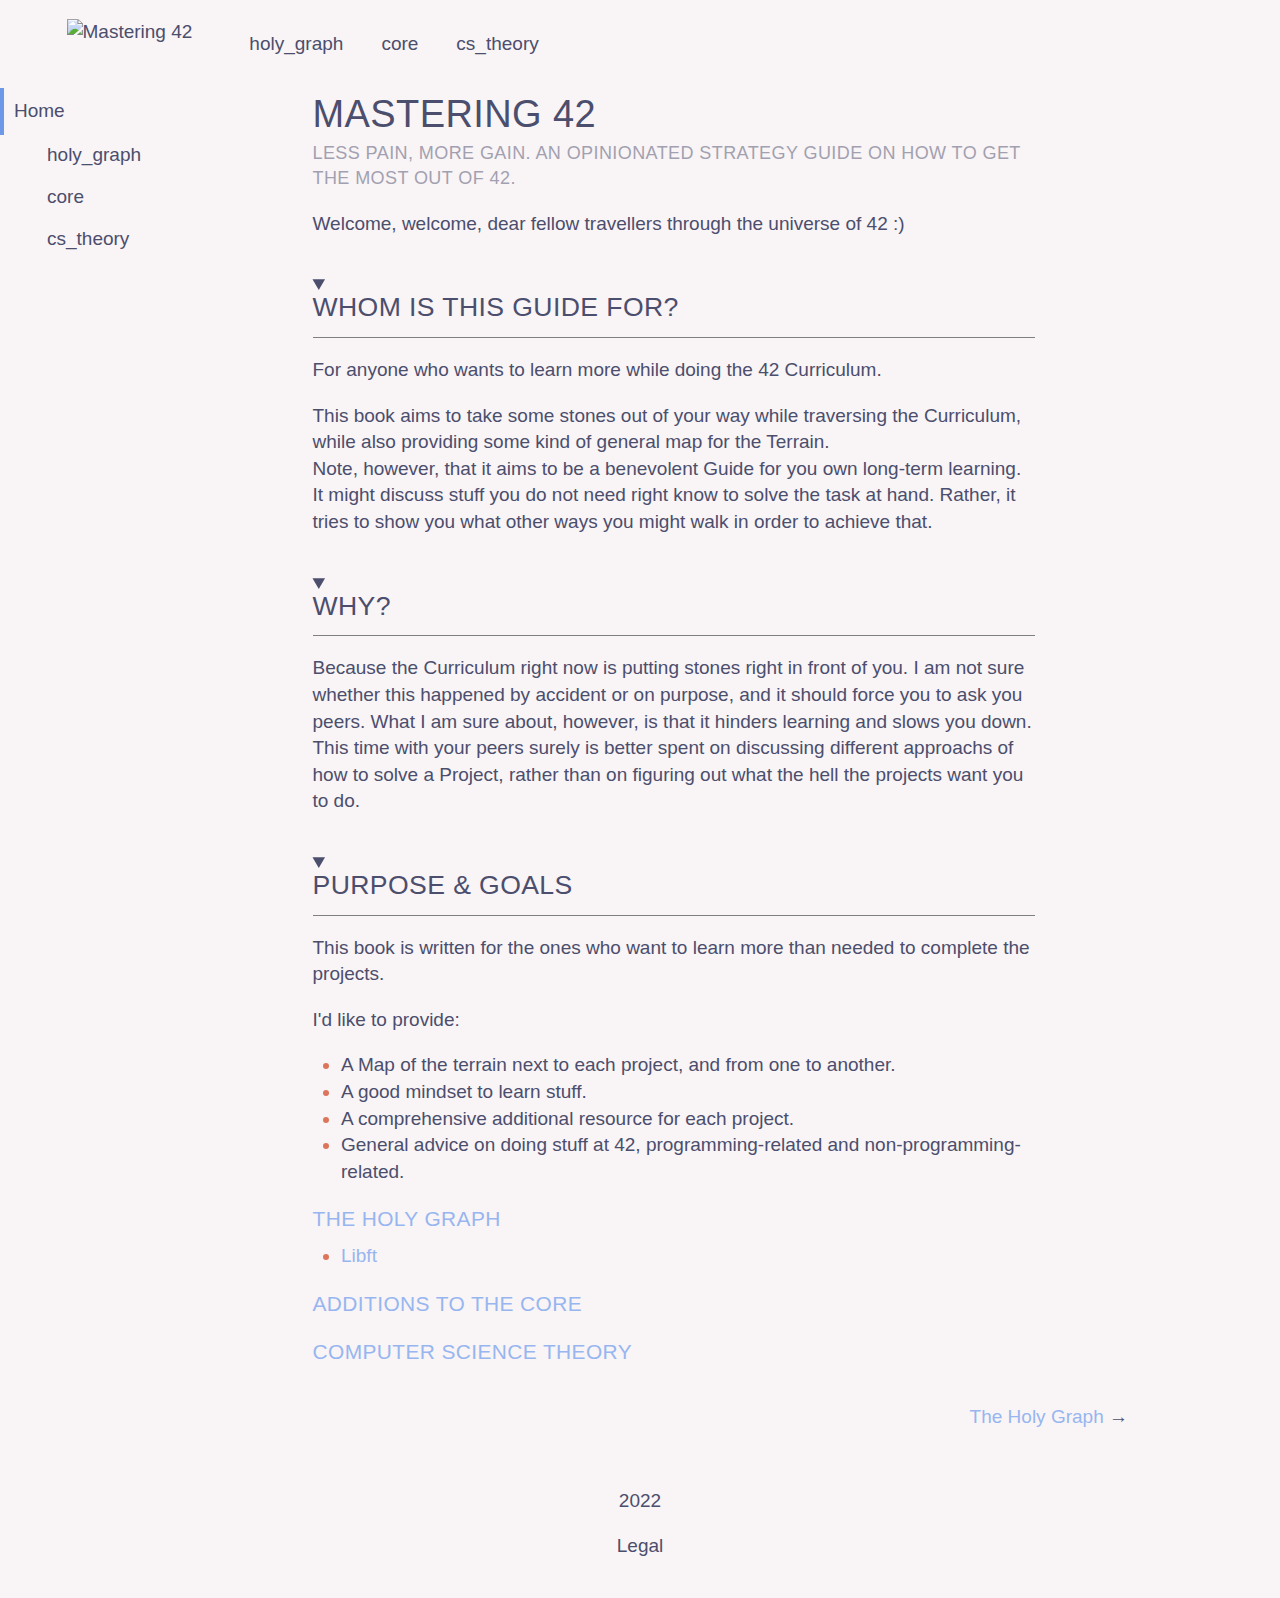
==== index.html @ f2103c36 "Add content" ====
<!DOCTYPE html>
<html lang="de-DE">
    <head>
        <meta charset="UTF-8">
        <meta http-equiv="X-UA-Compatible" content="IE=edge">
        <meta name="viewport" content="width=device-width, initial-scale=1.0">
        <meta property="og:title" value="Mastering 42">
        <meta property="og:image" value="src/Images/42_logo.png">
        <title>Mastering 42</title> <!-- or index.html -->
                <link rel="stylesheet" href="fonts.css">
                <link rel="stylesheet" href="style.css">
        <link rel="stylesheet" href="pygments.css">
    </head>
    <body>
        <header>
            <nav>
                <a class="nav-logo" href="index.html">
                                        <!--<h3>Mastering</h3> -->
                    <img src="src/Images/42_logo_big.jpg" alt="Mastering 42">
                </a>
                <input type="checkbox" name="hamburger-button" id="nav-toggle">
                <div class="nav-list">
                    <a href="holy_graph/index.html" class="nav-item">holy_graph</a><a href="core/index.html" class="nav-item">core</a><a href="cs_theory/index.html" class="nav-item">cs_theory</a>
                </div>
                <label for="nav-toggle"></label>
            </nav>
        </header>
        <main>
            <div class="sidenav">
           <div class="nav-node active"><a href="#">Home</a><div class="nav-node"><a href="holy_graph/index.html">holy_graph</a></div><div class="nav-node"><a href="core/index.html">core</a></div><div class="nav-node"><a href="cs_theory/index.html">cs_theory</a></div></div>
            </div>
            <div class="content">

                <root><div class="title"><h1>Mastering 42</h1><h4 class="subhead">less pain, more gain. 
An opinionated strategy guide on how to get the most out of 42.</h4></div><p>Welcome, welcome, dear fellow travellers through the universe of 42 :)</p><details open=""><summary><div class="heading"><h2>Whom is this guide for?</h2></div></summary><p>For anyone who wants to learn more while doing the 42 Curriculum.</p><p>This book aims to take some stones out of your way while traversing the Curriculum, while also providing some kind of general map for the Terrain.<br/>Note, however, that it aims to be a benevolent Guide for you own long-term learning. It might discuss stuff you do not need right know to solve the task at hand. Rather, it tries to show you what other ways you might walk in order to achieve that.</p></details><details open=""><summary><div class="heading"><h2>Why?</h2></div></summary><p>Because the Curriculum right now is putting stones right in front of you. I am not sure whether this happened by accident or on purpose, and it should force you to ask you peers. What I am sure about, however, is that it hinders learning and slows you down. This time with your peers surely is better spent on discussing different approachs of how to solve a Project, rather than on figuring out what the hell the projects want you to do.</p></details><details open=""><summary><div class="heading"><h2>Purpose &amp; Goals</h2></div></summary><p>This book is written for the ones who want to learn more than needed to complete the projects.</p><p>I'd like to provide:</p><ul><li>A Map of the terrain next to each project, and from one to another.</li><li>A good mindset to learn stuff.</li><li>A comprehensive additional resource for each project.</li><li>General advice on doing stuff at 42, programming-related and non-programming-related.</li></ul></details><div class="heading"><h3><a href="holy_graph/index.html">The Holy Graph</a></h3></div><ul><li><a href="holy_graph/libft.html">Libft</a></li></ul><div class="heading"><h3><a href="core/index.html">Additions to the Core</a></h3></div><ul></ul><div class="heading"><h3><a href="cs_theory/index.html">Computer Science Theory</a></h3></div><ul></ul></root>
                <div class="adjacent-nav">

                    <div id="next"><a href=Mastering-42/holy_graph/index.html>The Holy Graph</a> →</div>
                </div>
            </div>
        </main>
    <footer>
        <p class="copyright">
            2022
        </p>
        <div class="links">
            <a href="legal.html">Legal</a>
            <!-- <a href="impressum.html">Impressum</a> -->
        </div>
    </footer>
    <script src="get-path.js"></script>
</body>
</html>
---- style.css ----
/* Table of contents
    1. General stylings and basic tags
    2. Main navigation bar
    3. Side navigation bar
    4. Meta information
    5. Main and content styles
    6. Email Form
    7. Sidepanel
    8. Adjacent navigation bar
    9. Footer */

/* 1. General stylings and basic tags */

:root {
    font-family: "Fira Sans", 'Segoe UI', Tahoma, Geneva, Verdana, sans-serif;
    font-size: 19px;
    line-height: 1.4;
    color: var(--font-clr);
    hyphens: auto;

/*    --clr-link: #7fced1;
    --clr-link-hover: #00babc;
    --bg-clr-active: #f8cef5;
    --bg-clr-hover: #f1abdb;

    --font-clr: #4B4E6D;
    --bg-clr: white;
	   --clr-link: #7fced1;
    --clr-link-hover: #00babc;
    --bg-clr-active: #f8cef5;
    --bg-clr-hover: #f1abdb;

    --font-clr: #4B4E6D;
    --bg-clr: white;*/   
	
	--clr-link: #97b6f0;
    --clr-link-hover: #6E98E8;
    --bg-clr-active: #f8cef5;
    --bg-clr-hover: #f1abdb;

    --font-clr: #4B4E6D;
	--bg-clr: #F9F4F5;

    --hover-transition: all ease-in-out 75ms;

    --shadow-normal: rgba(0, 0, 0, 0.2) 2px 5px 10px -4px;
    --border-top-normal: 1px solid rgba(255, 255, 255, 0.1);
    --border-bottom-normal: 1px solid rgba(0, 0, 0, 0.1);
}

* {
    padding: 0;
    margin: 0;
    box-sizing: border-box;
	background-color: var(--bg-clr);
}

body {
    width: 100%;
}

a {
    color: var(--clr-link);
    text-decoration: none;
}
a:hover {
    color: var(--clr-link-hover);
    text-decoration: underline;
}

.heading {
    margin-bottom: 0.5rem;
}

.title {
	margin-bottom: 1rem;
}

h1, h2, h3, h4 {
	text-transform: uppercase;
    font-weight: 400;
    letter-spacing: 0.4px;
}

h1 {
    font-size: 2rem;
	font-weight: 300;
}
h2 {
    font-size: 1.4rem;
}
h3 {
    font-size: 1.1rem;
}
h4 {
    font-size: 0.95rem;
}

.subhead{
    opacity: 0.5;
}

p {
    margin-bottom: 1em;
    line-height: 1.4;
}

summary {
    border-bottom: 1px solid gray;
    line-height: 1;
    margin-top: 2rem;
    margin-bottom: 1rem;
    cursor: pointer;
}

summary h2, summary h3, summary h4 {
    display: inline-block;
    margin-bottom: 0.25em;
}

summary .subhead {
    text-indent: 1.12rem;
}

ol, ul {
    padding-left: 1.5em;
    margin-bottom: 1em;
}

li, label {
    line-height: 1.4;
}

li::marker{
	color: #DC755C;
}

figure {
    margin: 1.5rem 3rem;
}

blockquote {
	font-family: 'Fira Code', monospace;
	color: var(--clr-link-hover);
	font-size: 0.9rem;
}

figcaption {
	font-style: italic;
	font-size: 0.9rem;
	text-align: right;
}

figcaption p:before {
	content: '—';
	left: 2em;
}

.hint {
    padding: 12px 0px;
}

.info {
    background-color: #f5f7f9;
    border-color: #8cb3ff;
    border-width: 0;
    padding: 14px 10px 1px 10px;
    border-top-left-radius: 4px;
    border-left-width: 4px;
    border-bottom-left-radius: 4px;
    box-sizing: border-box;
    width: 100%;
    border-style: solid;
}

.info summary {
    border-bottom: none;
    list-style: none;
    line-height: 1.4;
    margin-top: 0em;
    margin-bottom: 0rem;
    padding-bottom: 0.5rem;
    cursor: pointer;
}

code {
    background: #f9f9f9;
    padding: 0 0.1rem 0 0.1rem;
}

pre > code {
    background: none;
}

@media screen and (min-width: 725px) {
    :root {
        hyphens: none;
    }
}

footer {
    background-color: var(--bg-clr);
}

/* 2. Main navigation bar */

nav {
    height: 50px;
    width: 100%;
    position: relative;
    display: flex;
    justify-content: stretch;
    align-items: center;
    padding: 0.5rem;
    z-index: 10;
}
nav > * + * {
    margin-left: 2em;
}

nav #nav-toggle {
    position: absolute;
    width: 0;
    height: 0;
    visibility: hidden;
}
nav label[for=nav-toggle] {
    margin-left: auto;
    display: block;
    width: 40px;
    height: 24px;
    background-image: linear-gradient(
        var(--font-clr) 0% 20%,
        var(--bg-clr) 20% 40%,
        var(--font-clr) 40% 60%,
        var(--bg-clr) 60% 80%,
        var(--font-clr) 80% 100%
    );
    cursor: pointer;
}

nav a {
    display: block;
    color: inherit;
    height: 100%;
    display: flex;
    align-items: center;
    justify-content: center;
}
nav a:hover {
    text-decoration: none;
    color: inherit;
}

.nav-list {
    display: none;
    flex-direction: column;
    position: absolute;
    top: 100%;
    left: 0;
    right: 0;
    margin-left: 0;
    background-color: var(--bg-clr);
}
.nav-item {
    height: 100%;
    margin: 1rem;

}
.nav-item.active {
	margin-bottom: -2px;
	border-bottom: 3px solid var(--clr-link);
}
.nav-item:hover {
    color: inherit;
	margin-bottom: -2px;
	border-bottom: 3px solid var(--clr-link-hover);
}

.nav-logo {
    display: flex;
    align-items: center;
    justify-content: center;
	margin-top: 1rem;
}

.nav-logo img{
	padding-left: 3rem;
	height: 100%;
}

#nav-toggle:checked ~ .nav-list {
    display: flex;
}

@media screen and (min-width: 725px) {
    nav label[for=nav-toggle] {
        display: none;
    }

    .nav-list {
        display: flex;
        flex-direction: row;
        position: initial;
        margin-left: 2em;
        height: 100%;
    }

    .nav-item {
        padding-top: 0;
        padding-bottom: 0;
    }
}

/* 3. Side navigation bar */

.sidenav {
    position: relative;
    width: 100%;
    box-shadow: none;
    flex-shrink: 0;
}

.nav-node {
    width: 100%;
    position: relative;
}
.nav-node a {
    display: block;
    color: inherit;
    width: 100%;
    border-left: 0.5em solid transparent;
    padding: 0.4rem 1rem;
    transition: var(--hover-transition);
}
.nav-node.active > a {
    border-color: var(--clr-link-hover);
    border-width: 0;
    padding: 10px 10px 10px;
    border-left-width: 4px;
    box-sizing: border-box;
    width: 100%;
    border-style: solid;
}
.nav-node > a:hover {
    color: inherit;
	text-decoration: underline;
	text-decoration-thickness: 3px;
	text-decoration-color: var(--clr-link-hover);
}
.nav-node > .nav-node > a {
    padding-left: 2em;
}

@media screen and (min-width: 725px) {
    .sidenav {
        width: 200px;
    }
}

/* 4. Meta information */

.meta {
    display: inline-block;
    text-align: left;
    margin: 1em;
}
.pdf {
    --bg-clr-icon: #ffddd9;
    --bg-clr-icon-active: #ffd0cb;
    color: inherit;
    display: inline-block;
    min-width: 15em;
    max-width: max-content;
    align-items: center;
    background-color: var(--bg-clr-icon);
    border-radius: 1000em;
    margin-left: auto;
    padding: 0.5em 1em;
    padding-top: 0.2em;
    transition: var(--hover-transition);
}
.pdf::before {
    content: '';
    /*background-image: url("data:image/svg+xml;utf8,<svg version=\"1.1\" id=\"Layer_1\" xmlns=\"http://www.w3.org/2000/svg\" xmlns:xlink=\"http://www.w3.org/1999/xlink\" x=\"0px\" y=\"0px\" viewBox=\"0 0 512 512\" style=\"enable-background:new 0 0 512 512;\" xml:space=\"preserve\"><path style=\"fill:#E2E5E7;\" d=\"M128,0c-17.6,0-32,14.4-32,32v448c0,17.6,14.4,32,32,32h320c17.6,0,32-14.4,32-32V128L352,0H128z\"/><path style=\"fill:#B0B7BD;\" d=\"M384,128h96L352,0v96C352,113.6,366.4,128,384,128z\"/><polygon style=\"fill:#CAD1D8;\" points=\"480,224 384,128 480,128 \"/><path style=\"fill:#F15642;\" d=\"M416,416c0,8.8-7.2,16-16,16H48c-8.8,0-16-7.2-16-16V256c0-8.8,7.2-16,16-16h352c8.8,0,16,7.2,16,16 V416z\"/><g><path style=\"fill:#FFFFFF;\" d=\"M101.744,303.152c0-4.224,3.328-8.832,8.688-8.832h29.552c16.64,0,31.616,11.136,31.616,32.48 c0,20.224-14.976,31.488-31.616,31.488h-21.36v16.896c0,5.632-3.584,8.816-8.192,8.816c-4.224,0-8.688-3.184-8.688-8.816V303.152z M118.624,310.432v31.872h21.36c8.576,0,15.36-7.568,15.36-15.504c0-8.944-6.784-16.368-15.36-16.368H118.624z\"/> <path style=\"fill:#FFFFFF;\" d=\"M196.656,384c-4.224,0-8.832-2.304-8.832-7.92v-72.672c0-4.592,4.608-7.936,8.832-7.936h29.296 c58.464,0,57.184,88.528,1.152,88.528H196.656z M204.72,311.088V368.4h21.232c34.544,0,36.08-57.312,0-57.312H204.72z\"/><path style=\"fill:#FFFFFF;\" d=\"M303.872,312.112v20.336h32.624c4.608,0,9.216,4.608,9.216,9.072c0,4.224-4.608,7.68-9.216,7.68 h-32.624v26.864c0,4.48-3.184,7.92-7.664,7.92c-5.632,0-9.072-3.44-9.072-7.92v-72.672c0-4.592,3.456-7.936,9.072-7.936h44.912 c5.632,0,8.96,3.344,8.96,7.936c0,4.096-3.328,8.704-8.96,8.704h-37.248V312.112z\"/></g><path style=\"fill:#CAD1D8;\" d=\"M400,432H96v16h304c8.8,0,16-7.2,16-16v-16C416,424.8,408.8,432,400,432z\"/></svg>");*/
    background-image: url("src/Images/pdf.svg");
    background-size: contain;
    background-position: center;
    background-repeat: no-repeat;
    display: inline-block;
    width: 1.5em;
    height: 1.5em;
    margin-right: 0.5em;
    transform: translateY(0.3em)
}
.pdf:hover {
    text-decoration: none;
    background-color: var(--bg-clr-icon-active);
    color: inherit;
}
label[for="side-toggle"] {
    cursor: pointer;
}
#side-toggle:checked ~ root .sidepanel > .sidepanel-content {
    display: block;
}
#side-toggle:checked ~ root .sidepanel > input[type="checkbox"]:checked ~ .sidepanel-content {
    display: none;
}

/* 5. Main and content styles */

main {
    display: flex;
    flex-direction: column;
    padding-top: 2rem;
}

.content {
    position: relative;
    margin-left: 1rem;
    margin-top: 2rem;
    text-align: right;
    width: calc(100% - 2rem);
}

root {
    display: block;
    max-width: 38rem;
    width: 80%;
    position: relative;
    margin-left: auto;
    margin-right: auto;
    text-align: left;
}

code pre, .code pre, .linenos pre, .highlight > pre {
    font-family: "Fira Code", monospace;
}

pre p {
    margin-bottom: 1.2em;
}

.highlight {
    padding: 1em 0;
    margin-bottom: 1em;
    max-width: 100%;
    overflow: auto;
    font-size: 0.9rem;
}
.highlight > pre {
    padding: 0 1em;
}
.linenos {
    padding: 0 1em;
    vertical-align: top;
}

@media screen and (min-width: 725px) {
    main {
        flex-direction: row;
        align-items: flex-start;
    }

    .content {
        margin-top: 0;
        margin-left: 1em; /* info: for comments */
        margin-right: 8em; /* info: for overlay panels */
    }
}

/* 6. Email Form */

.form-container {
    position: relative;
}

.form-container > input[type="checkbox"] {
    position: absolute;
    width: 0;
    height: 0;
    visibility: hidden;
}
.form-container > label {
    background-image: url("data:image/svg+xml;utf8,<svg xmlns=\"http://www.w3.org/2000/svg\" xmlns:xlink=\"http://www.w3.org/1999/xlink\" version=\"1.1\" width=\"50\" height=\"50\" viewBox=\"0 0 50 50\" xml:space=\"preserve\"><defs></defs><g transform=\"matrix(0.44 0 0 0.44 24.24 24.51)\" id=\"ee10545e-2965-43fa-899d-7dcdbb9b9324\"  ><path style=\"stroke: rgb(79,79,79); stroke-width: 2; stroke-dasharray: none; stroke-linecap: butt; stroke-dashoffset: 0; stroke-linejoin: miter; stroke-miterlimit: 4; fill: rgb(255,255,255); fill-rule: nonzero; opacity: 1;\" vector-effect=\"non-scaling-stroke\"  transform=\" translate(-49.82, -49.94)\" d=\"M 49.844 20.512 C 70.524 20.512 87.273 31.782 87.273 45.668 C 87.273 59.555 70.524 70.129 49.844 70.771 C 45.378 74.564 45.964 77.5 31.982 79.37 C 35.224 76.914 39.371 74.885 38.679 69.916 C 23.421 66.926 12.364 57.046 12.364 45.669 C 12.363 31.622 29.161 20.512 49.844 20.512 z\" stroke-linecap=\"round\" /></g></svg>");
    background-position: top;
    background-size: 75%;
    background-repeat: no-repeat;
    display: block;
    width: 2em;
    height: 100%;
    min-height: 2em;
    cursor: pointer;
    position: absolute;
    right: 100%;
    top: 0;
}

form {
    display: none;
    flex-direction: row;
    flex-wrap: wrap;
}

.comment, .email, .send {
    font-size: inherit;
    font-family: inherit;
}
.comment {
    width: 100%;
    resize: none;
    margin-bottom: 1em;
    padding: 0.5em 1em;
}
.email {
    padding: 0.5em 1em;
    margin-bottom: 1em;
}
.send {
    border: none;
    background-color: var(--bg-clr-active);
    border-radius: 1000em;
    cursor: pointer;
    padding: 0.75em 1.25em;
    margin-bottom: 1em;
    transition: var(--hover-transition);
    box-shadow: var(--shadow-normal);
    border-top: var(--border-top-normal);
    border-bottom: var(--border-bottom-normal);
}
.send:hover, .send:focus {
    background-color: var(--bg-clr-hover);
}

.form-container > input[type="checkbox"]:checked ~ form {
    display: flex;
}

@media screen and (min-width: 725px) {
    .form-container > label {
        width: 2.6em;
        background-size: 95%;
        margin-right: 0.4rem;
    }

    .send {
        margin-left: 2em;
    }
}

@media (hover: hover) {
    .form-container > label {
        opacity: 0;
        transition: var(--hover-transition);
    }
    .form-container > label:hover {
        opacity: 1;
    }
}

/* 7. Sidepanel */

.sidepanel {
    position: relative;
}

.sidepanel {
    width: max-content;
    inline-size: fit-content;
    padding: 0.1rem 0.2rem 0rem;
    background: var(--bg-clr-active);
    border-radius: 5px;
}

.sidepanel:hover {
    background: var(--bg-clr-hover);
    transition-property: background;
    transition-duration: 0.2s;
    border-radius: 4px;
}

.sidepanel > input[type="checkbox"] {
    position: absolute;
    width: 0;
    height: 0;
    visibility: hidden;
}

.sidepanel > label {
    cursor: pointer;
}

.sidepanel > input[type="checkbox"]:checked ~ .sidepanel-content {
    display: block;
}

.sidepanel-content {
    display: none;
    position: absolute;
    top: calc(100% + 1em);
    left: 0;
    right: 0;
    max-width: 30em;
    padding: 1em;
    background-color: var(--bg-clr);
    z-index: 2;
    box-shadow: 0px 0px 10px rgba(0, 0, 0, 0.2);
}
.sidepanel-content::before {
    content: "";
    position: absolute;
    bottom: 100%;
    height: 1em;
    width: 1em;
    background-color: var(--bg-clr);
    clip-path: polygon(50% 0%, 0% 100%, 100% 100%);
    box-shadow: 0px 0px 10px rgba(0, 0, 0, 0.2);
}

/* 8. Adjacent navigation bar */

.adjacent-nav {
    display: flex;
    padding: 1em 0;
    justify-content: space-between;
}
#next {
    margin-left: auto;
}

/* 9. Footer */

footer {
    text-align: center;
    background-color: var(--bg-clr);
    padding: 2em;
}
.links {
    display: flex;
    justify-content: center;
}
.links > * {
    display: flex;
    color: inherit;
}
.links > * + *::before {
    content: "|";
    display: block;
    margin-left: 0.5em;
    margin-right: 0.5em;
    color: var(--font-clr);
}
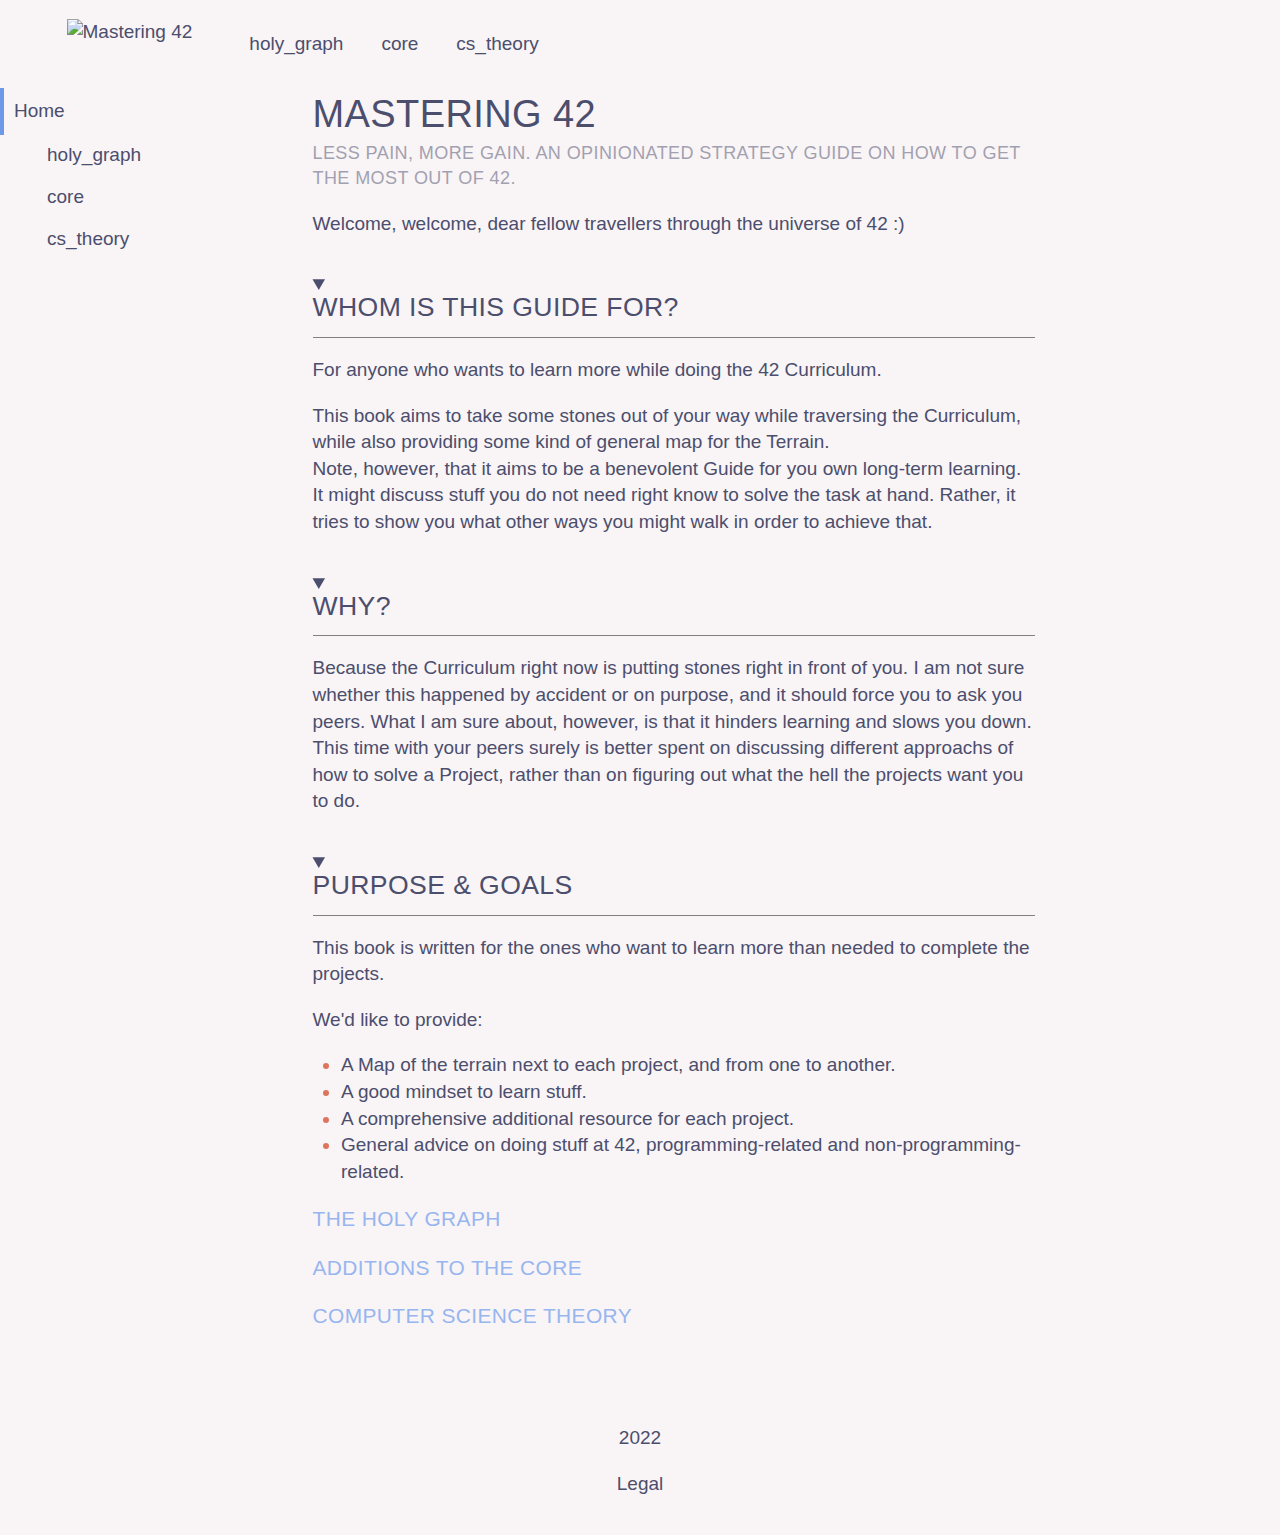
==== commit 0681e4ec: "Add short Intros for core & cs_theory" ====
--- a/index.html
+++ b/index.html
@@ -1,5 +1,5 @@
 <!DOCTYPE html>
-<html lang="de-DE">
+<html>
     <head>
         <meta charset="UTF-8">
         <meta http-equiv="X-UA-Compatible" content="IE=edge">
@@ -34,10 +34,10 @@
                 <root><div class="title"><h1>Mastering 42</h1><h4 class="subhead">less pain, more gain.  
 An opinionated strategy guide on how to get the most out of 42.-</h4></div><p>Welcome, welcome, dear fellow travellers through the universe of 42 :)</p><details open=""><summary><div class="heading"><h2>Whom is this guide for?</h2></div></summary><p>For anyone who wants to learn more while doing the 42 Curriculum.</p><p>This book aims to take some stones out of your way while traversing the Curriculum, while also providing some kind of general map for the Terrain.<br/>Note, however, that it aims to be a benevolent Guide for you own long-term learning. It might discuss stuff you do not need right know to solve the task at hand. Rather, it tries to show you what other ways you might walk in order to achieve that.</p></details><details open=""><summary><div class="heading"><h2>Why?</h2></div></summary><p>Because the Curriculum right now is putting stones right in front of you. I am not sure whether this happened by accident or on purpose, and it should force you to ask you peers. What I am sure about, however, is that it hinders learning and slows you down. This time with your peers surely is better spent on discussing different approachs of how to solve a Project, rather than on figuring out what the hell the projects want you to do.</p></details><details open=""><summary><div class="heading"><h2>Purpose &amp; Goals</h2></div></summary><p>This book is written for the ones who want to learn more than needed to complete the projects.</p><p>I'd like to provide:</p><ul><li>A Map of the terrain next to each project, and from one to another.</li><li>A good mindset to learn stuff.</li><li>A comprehensive additional resource for each project.</li><li>General advice on doing stuff at 42, programming-related and non-programming-related.</li></ul></details><div class="heading"><h3><a href="holy_graph/index.html">The Holy Graph</a></h3></div><ul><li><a href="holy_graph/libft.html">Libft</a></li></ul><div class="heading"><h3><a href="core/index.html">Additions to the Core</a></h3></div><ul></ul><div class="heading"><h3><a href="cs_theory/index.html">Computer Science Theory</a></h3></div><ul></ul></root>
+</h4></div><div class="narrator">Welcome, welcome, dear fellow travellers through the universe of 42 :)</div><details open=""><summary><div class="heading"><h2>Whom is this guide for?</h2></div></summary><p>For anyone who wants to learn more while doing the 42 Curriculum.</p><p>This book aims to take some stones out of your way while traversing the Curriculum, while also providing some kind of general map for the Terrain.<br/>Note, however, that it aims to be a benevolent Guide for you own long-term learning. It might discuss stuff you do not need right know to solve the task at hand. Rather, it tries to show you what other ways you might walk in order to achieve that.</p></details><details open=""><summary><div class="heading"><h2>Why?</h2></div></summary><p>Because the Curriculum right now is putting stones right in front of you. I am not sure whether this happened by accident or on purpose, and it should force you to ask you peers. What I am sure about, however, is that it hinders learning and slows you down. This time with your peers surely is better spent on discussing different approachs of how to solve a Project, rather than on figuring out what the hell the projects want you to do.</p></details><details open=""><summary><div class="heading"><h2>Purpose &amp; Goals</h2></div></summary><p>This book is written for the ones who want to learn more than needed to complete the projects.</p><p>We'd like to provide:</p><ul><li>A Map of the terrain next to each project, and from one to another.</li><li>A good mindset to learn stuff.</li><li>A comprehensive additional resource for each project.</li><li>General advice on doing stuff at 42, programming-related and non-programming-related.</li></ul></details><div class="heading"><h3><a href="holy_graph/index.html">The Holy Graph</a></h3></div><ul></ul><div class="heading"><h3><a href="core/index.html">Additions to the Core</a></h3></div><ul></ul><div class="heading"><h3><a href="cs_theory/index.html">Computer Science Theory</a></h3></div><ul></ul></root>
                 <div class="adjacent-nav">
 
-                    <div id="next"><a href=Mastering-42/holy_graph/index.html>The Holy Graph</a> →</div>
+
                 </div>
             </div>
         </main>
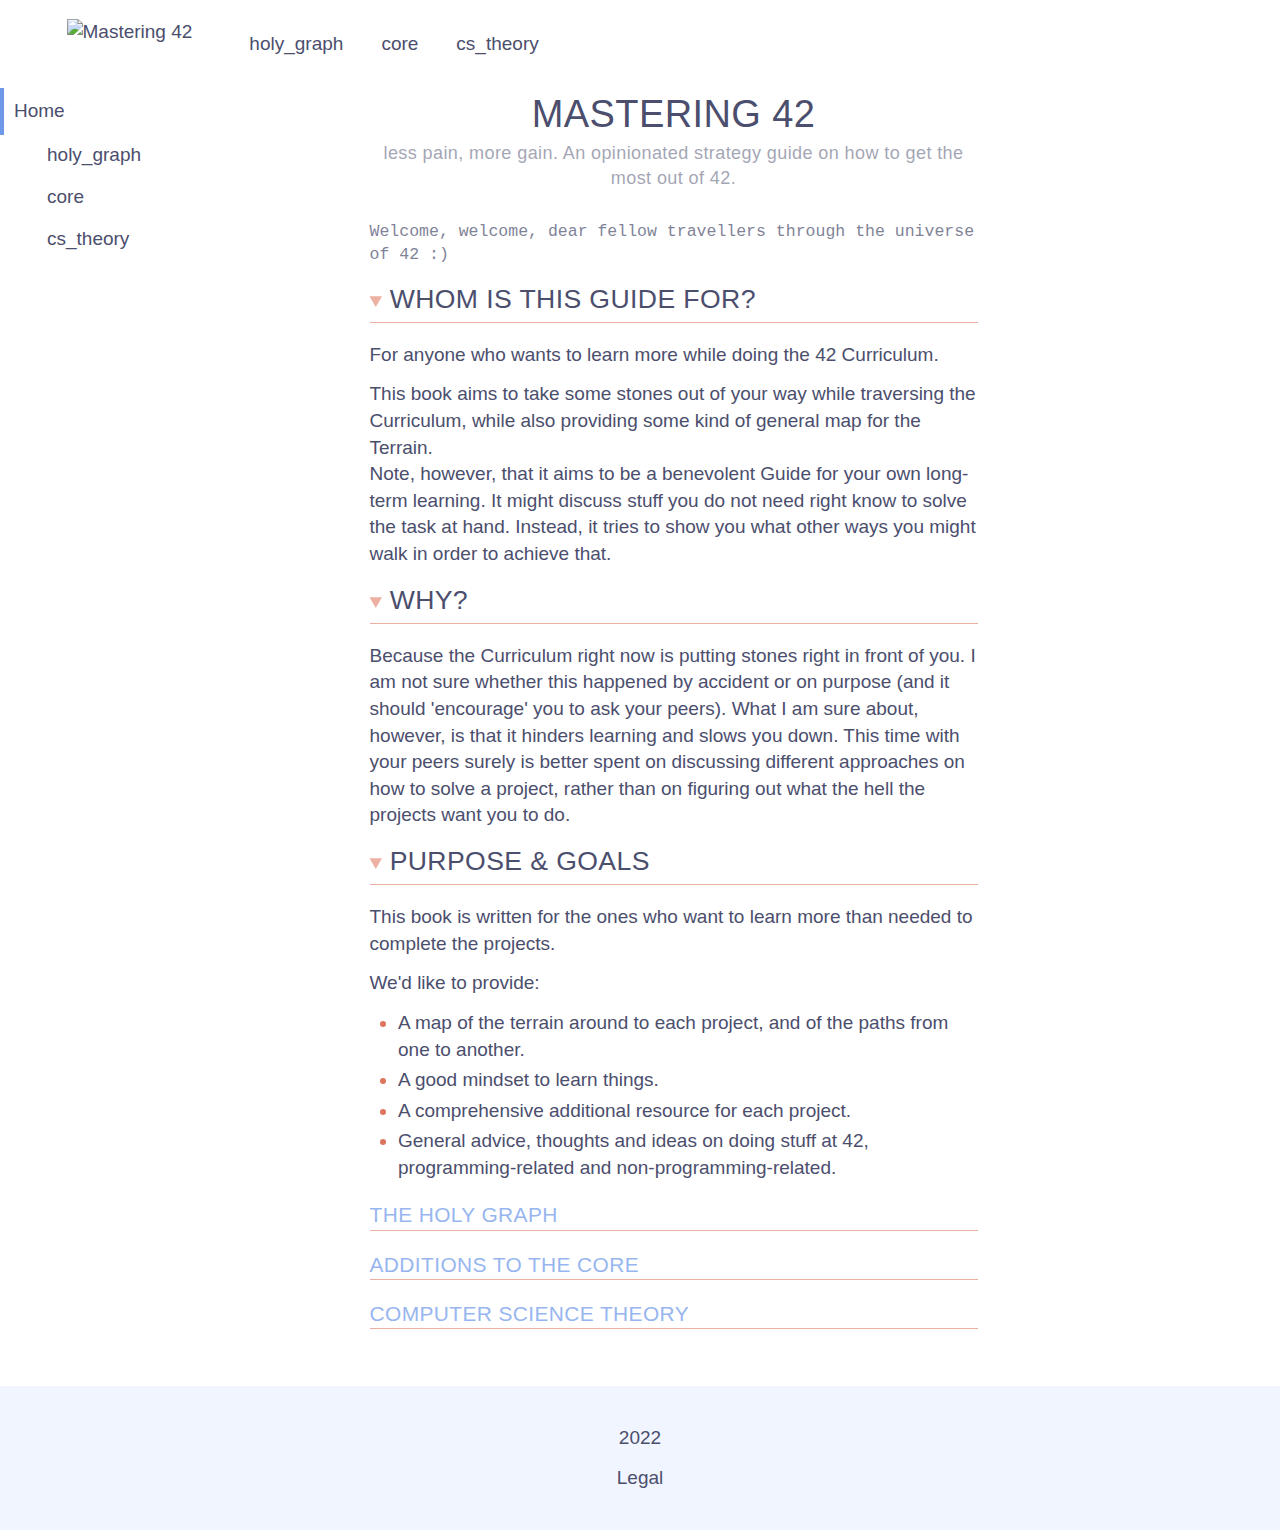
==== commit da80dd79: "fixing others mistakes" ====
--- a/index.html
+++ b/index.html
@@ -34,7 +34,7 @@
                 <root><div class="title"><h1>Mastering 42</h1><h4 class="subhead">less pain, more gain.  
 An opinionated strategy guide on how to get the most out of 42.-</h4></div><div class="narrator">Welcome, welcome, dear fellow travellers through the universe of 42 :)</div><details open=""><summary><div class="heading"><h2>Whom is this guide for?</h2></div></summary><p>For anyone who wants to learn more while doing the 42 Curriculum.</p><p>This book aims to take some stones out of your way while traversing the Curriculum, while also providing some kind of general map for the Terrain.<br/>Note, however, that it aims to be a benevolent Guide for you own long-term learning. It might discuss stuff you do not need right know to solve the task at hand. Rather, it tries to show you what other ways you might walk in order to achieve that.</p></details><details open=""><summary><div class="heading"><h2>Why?</h2></div></summary><p>Because the Curriculum right now is putting stones right in front of you. I am not sure whether this happened by accident or on purpose, and it should force you to ask you peers. What I am sure about, however, is that it hinders learning and slows you down. This time with your peers surely is better spent on discussing different approachs of how to solve a Project, rather than on figuring out what the hell the projects want you to do.</p></details><details open=""><summary><div class="heading"><h2>Purpose &amp; Goals</h2></div></summary><p>This book is written for the ones who want to learn more than needed to complete the projects.</p><p>We'd like to provide:</p><ul><li>A Map of the terrain next to each project, and from one to another.</li><li>A good mindset to learn stuff.</li><li>A comprehensive additional resource for each project.</li><li>General advice on doing stuff at 42, programming-related and non-programming-related.</li></ul></details><div class="heading"><h3><a href="holy_graph/index.html">The Holy Graph</a></h3></div><ul></ul><div class="heading"><h3><a href="core/index.html">Additions to the Core</a></h3></div><ul></ul><div class="heading"><h3><a href="cs_theory/index.html">Computer Science Theory</a></h3></div><ul></ul></root>
+</h4></div><div class="narrator">Welcome, welcome, dear fellow travellers through the universe of 42 :)</div><details open=""><summary><div class="heading"><h2>Whom is this guide for?</h2></div></summary><p>For anyone who wants to learn more while doing the 42 Curriculum.</p><p>This book aims to take some stones out of your way while traversing the Curriculum, while also providing some kind of general map for the Terrain.<br/>Note, however, that it aims to be a benevolent Guide for your own long-term learning. It might discuss stuff you do not need right know to solve the task at hand. Instead, it tries to show you what other ways you might walk in order to achieve that.</p></details><details open=""><summary><div class="heading"><h2>Why?</h2></div></summary><p>Because the Curriculum right now is putting stones right in front of you. I am not sure whether this happened by accident or on purpose (and it should 'encourage' you to ask your peers). What I am sure about, however, is that it hinders learning and slows you down. This time with your peers surely is better spent on discussing different approaches on how to solve a project, rather than on figuring out what the hell the projects want you to do.</p></details><details open=""><summary><div class="heading"><h2>Purpose &amp; Goals</h2></div></summary><p>This book is written for the ones who want to learn more than needed to complete the projects.</p><p>We'd like to provide:</p><ul><li>A map of the terrain around to each project, and of the paths from one to another.</li><li>A good mindset to learn things.</li><li>A comprehensive additional resource for each project.</li><li>General advice, thoughts and ideas on doing stuff at 42, programming-related and non-programming-related.</li></ul></details><div class="heading"><h3><a href="holy_graph/index.html">The Holy Graph</a></h3></div><ul></ul><div class="heading"><h3><a href="core/index.html">Additions to the Core</a></h3></div><ul></ul><div class="heading"><h3><a href="cs_theory/index.html">Computer Science Theory</a></h3></div><ul></ul></root>
                 <div class="adjacent-nav">
 
 
--- a/style.css
+++ b/style.css
@@ -33,13 +33,14 @@
     --font-clr: #4B4E6D;
     --bg-clr: white;*/   
 	
-	--clr-link: #97b6f0;
-    --clr-link-hover: #6E98E8;
-    --bg-clr-active: #f8cef5;
-    --bg-clr-hover: #f1abdb;
+	--fst-clr-bg: #f1f5ff;
+	--fst-clr-weak: #97b6f0;
+    --fst-clr: #6E98E8;
+    --snd-clr-weak: #ecb1a2;
+    --snd-clr: #DC755C;
 
     --font-clr: #4B4E6D;
-	--bg-clr: #F9F4F5;
+	/*--bg-clr: #F9F4F5;*/ --bg-color: #F3F3F3;
 
     --hover-transition: all ease-in-out 75ms;
 
@@ -60,20 +61,26 @@
 }
 
 a {
-    color: var(--clr-link);
+    color: var(--fst-clr-weak);
     text-decoration: none;
 }
 a:hover {
-    color: var(--clr-link-hover);
+    color: var(--fst-clr);
     text-decoration: underline;
 }
 
 .heading {
-    margin-bottom: 0.5rem;
+    border-bottom: 1px solid var(--snd-clr-weak);
+    margin-bottom: 1rem;
 }
 
 .title {
-	margin-bottom: 1rem;
+	margin-bottom: 1.5rem;
+	text-align: center;
+}
+
+.title .subhead{
+	text-transform: none;
 }
 
 h1, h2, h3, h4 {
@@ -96,26 +103,92 @@
     font-size: 0.95rem;
 }
 
-.subhead{
+.subhead {
     opacity: 0.5;
 }
 
 p {
-    margin-bottom: 1em;
+	margin-bottom: 0.7rem;
     line-height: 1.4;
 }
 
+.narrator {
+	opacity: 0.7;
+	font-family: 'Fira Code', monospace;
+	font-size: 0.87rem;
+	margin-bottom: 0.7rem;
+}
+
+.irrelevant {
+	opacity: 0.3;
+}
+
+.divisor {
+	margin: 1rem 1rem 1rem 2rem;
+	width: 70%;
+	justify-content: center;
+	background-color: var(--snd-clr-weak);
+	border-top: 1px solid var(--snd-clr-weak);
+}
+
+.spoiler {
+    width: max-content;
+    inline-size: fit-content;
+	display: inline;
+    padding: 0 0.1rem;
+	color: #f9f9f9;
+	background-color: #f9f9f9;
+}
+
+.spoiler:hover {
+	color: var(--font-clr);
+    transition-property: color;
+    transition-duration: 0.2s;
+}
+
+.spoiler > input[type="checkbox"] {
+    position: absolute;
+    width: 0;
+    height: 0;
+    visibility: hidden;
+}
+
+.spoiler > label {
+    cursor: pointer;
+}
+
+input:checked + label{
+	color: var(--font-clr);
+}
+
+.img {
+	width: 100%;
+	margin: 1rem 0;
+}
+
+img {
+	object-fit: cover;
+}
+
+details {
+	margin: 1rem 0;
+}
+
 summary {
-    border-bottom: 1px solid gray;
+    border-bottom: 1px solid var(--snd-clr-weak);
     line-height: 1;
-    margin-top: 2rem;
     margin-bottom: 1rem;
     cursor: pointer;
 }
 
-summary h2, summary h3, summary h4 {
+summary .heading {
     display: inline-block;
-    margin-bottom: 0.25em;
+	border-bottom: none;
+	margin-bottom: 0.5rem;
+}
+
+summary::marker {
+	color: var(--snd-clr-weak);
 }
 
 summary .subhead {
@@ -123,16 +196,21 @@
 }
 
 ol, ul {
-    padding-left: 1.5em;
-    margin-bottom: 1em;
+    padding-left: 1.5rem;
+    margin-bottom: 1rem;
 }
 
 li, label {
     line-height: 1.4;
+	margin-bottom: 0.2rem;
+}
+
+.ol-mark, .ul-mark {
+	color: var(--snd-clr);
 }
 
 li::marker{
-	color: #DC755C;
+	color: var(--snd-clr);
 }
 
 figure {
@@ -141,7 +219,7 @@
 
 blockquote {
 	font-family: 'Fira Code', monospace;
-	color: var(--clr-link-hover);
+	color: var(--fst-clr);
 	font-size: 0.9rem;
 }
 
@@ -160,9 +238,8 @@
     padding: 12px 0px;
 }
 
-.info {
-    background-color: #f5f7f9;
-    border-color: #8cb3ff;
+.info, .warning, .error, .resolved {
+	background-color: #f5f7f9;
     border-width: 0;
     padding: 14px 10px 1px 10px;
     border-top-left-radius: 4px;
@@ -173,6 +250,22 @@
     border-style: solid;
 }
 
+.info {
+	border-color: #8cb3ff;
+}
+
+.warning {
+	border-color: #fdf180da;
+}
+
+.error {
+	border-color: #ff8c8c;
+}
+
+.resolved {
+	border-color: #82f382;
+}
+
 .info summary {
     border-bottom: none;
     list-style: none;
@@ -196,10 +289,6 @@
     :root {
         hyphens: none;
     }
-}
-
-footer {
-    background-color: var(--bg-clr);
 }
 
 /* 2. Main navigation bar */
@@ -269,12 +358,12 @@
 }
 .nav-item.active {
 	margin-bottom: -2px;
-	border-bottom: 3px solid var(--clr-link);
+	border-bottom: 3px solid var(--fst-clr-weak);
 }
 .nav-item:hover {
     color: inherit;
 	margin-bottom: -2px;
-	border-bottom: 3px solid var(--clr-link-hover);
+	border-bottom: 3px solid var(--fst-clr);
 }
 
 .nav-logo {
@@ -334,7 +423,7 @@
     transition: var(--hover-transition);
 }
 .nav-node.active > a {
-    border-color: var(--clr-link-hover);
+    border-color: var(--fst-clr);
     border-width: 0;
     padding: 10px 10px 10px;
     border-left-width: 4px;
@@ -346,7 +435,7 @@
     color: inherit;
 	text-decoration: underline;
 	text-decoration-thickness: 3px;
-	text-decoration-color: var(--clr-link-hover);
+	text-decoration-color: var(--fst-clr);
 }
 .nav-node > .nav-node > a {
     padding-left: 2em;
@@ -426,7 +515,7 @@
 
 root {
     display: block;
-    max-width: 38rem;
+    max-width: 32rem;
     width: 80%;
     position: relative;
     margin-left: auto;
@@ -443,7 +532,7 @@
 }
 
 .highlight {
-    padding: 1em 0;
+    padding: 1em;
     margin-bottom: 1em;
     max-width: 100%;
     overflow: auto;
@@ -633,8 +722,10 @@
 
 footer {
     text-align: center;
-    background-color: var(--bg-clr);
     padding: 2em;
+	border-top: 1px solid var(--fst-clr-bg);
+    background-color: var(--fst-clr-bg);
+
 }
 .links {
     display: flex;
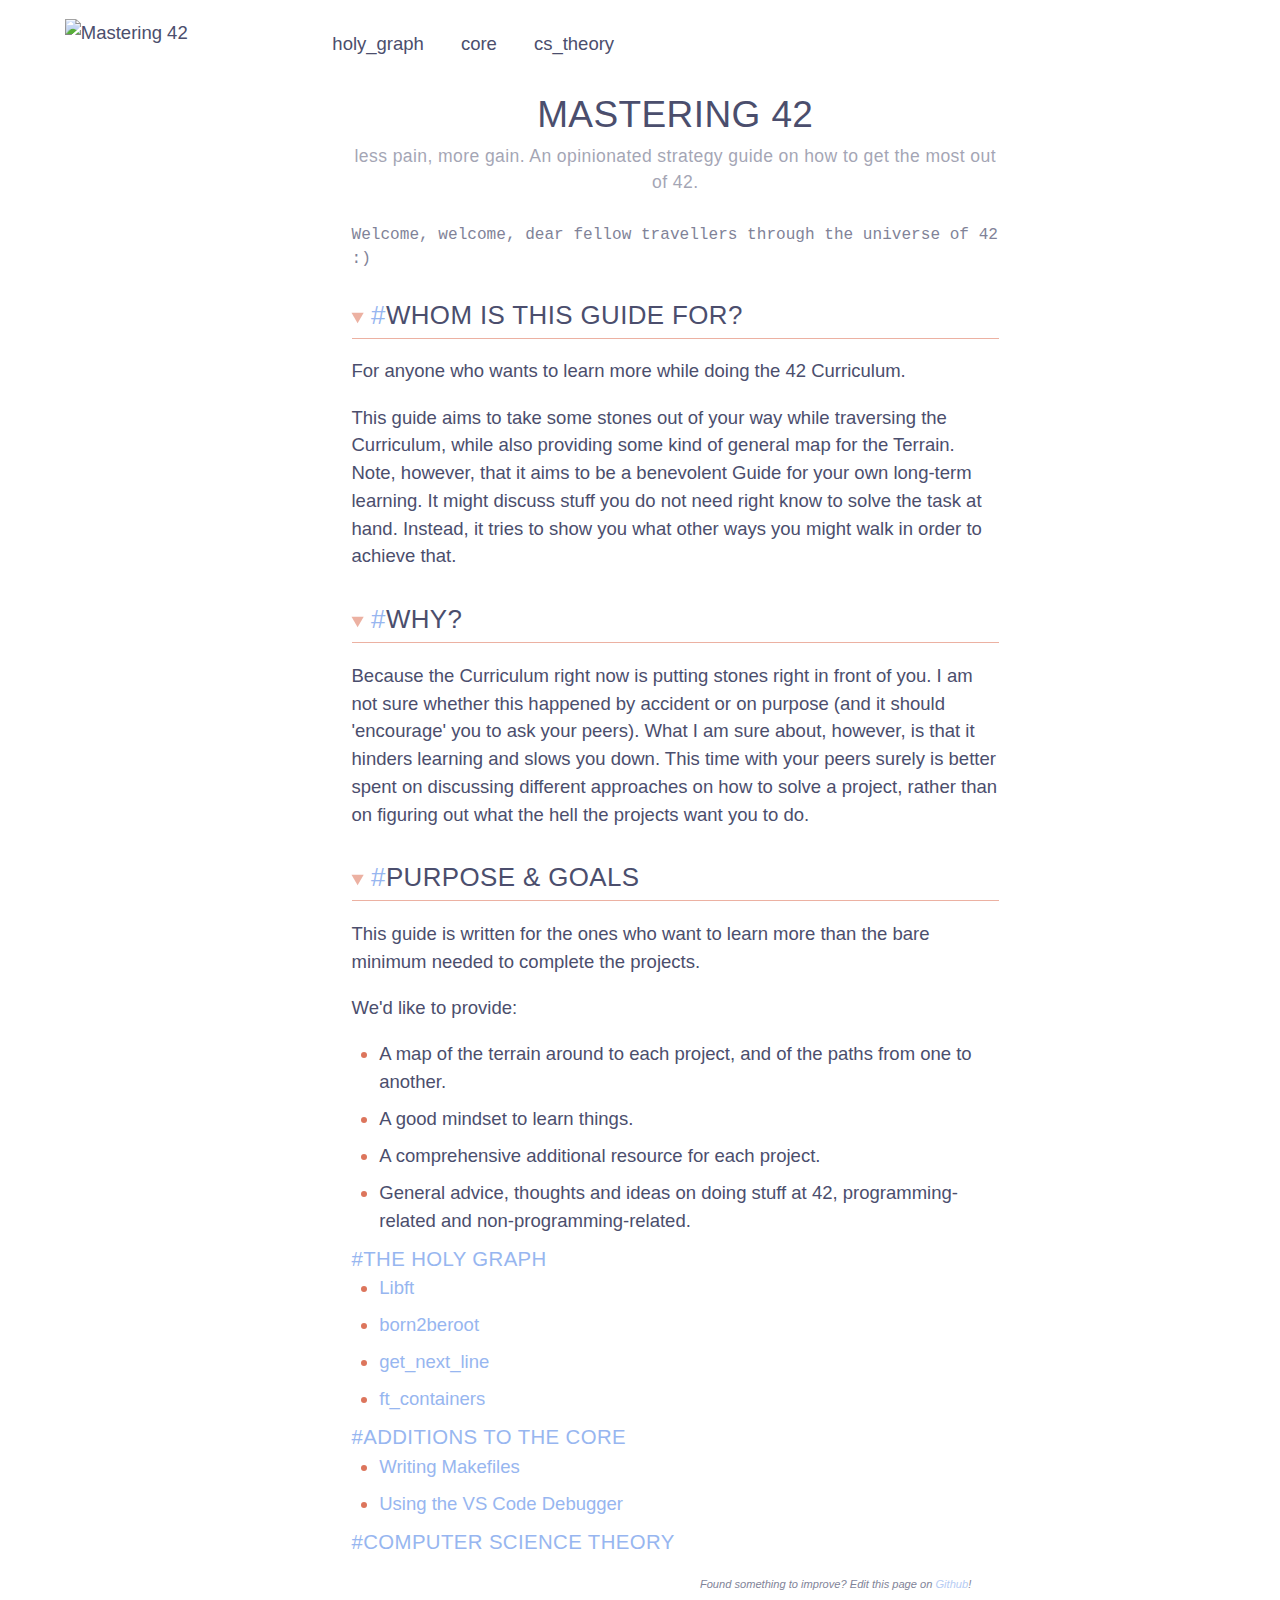
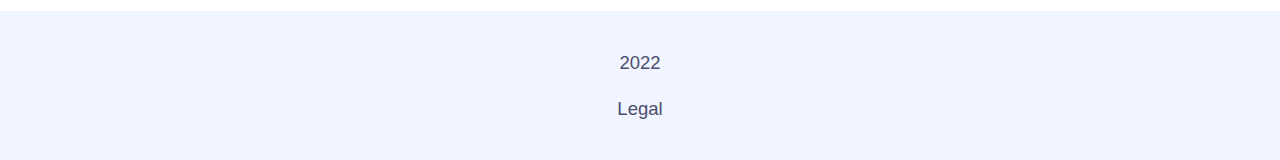
==== commit 70e99630: "Merge pull request #17 from haglobah/13-add-guide-ft_containers" ====
--- a/index.html
+++ b/index.html
@@ -1,55 +1,54 @@
-<!DOCTYPE html>
-<html>
-    <head>
-        <meta charset="UTF-8">
-        <meta http-equiv="X-UA-Compatible" content="IE=edge">
-        <meta name="viewport" content="width=device-width, initial-scale=1.0">
-        <meta property="og:title" value="Mastering 42">
-        <meta property="og:image" value="src/Images/42_logo.png">
-        <title>Mastering 42</title> <!-- or index.html -->
-                <link rel="stylesheet" href="fonts.css">
-                <link rel="stylesheet" href="style.css">
-        <link rel="stylesheet" href="pygments.css">
-    </head>
-    <body>
-        <header>
-            <nav>
-                <a class="nav-logo" href="index.html">
-                                        <!--<h3>Mastering</h3> -->
-                    <img src="src/Images/42_logo_big.jpg" alt="Mastering 42">
-                </a>
-                <input type="checkbox" name="hamburger-button" id="nav-toggle">
-                <div class="nav-list">
-                    <a href="holy_graph/index.html" class="nav-item">holy_graph</a><a href="core/index.html" class="nav-item">core</a><a href="cs_theory/index.html" class="nav-item">cs_theory</a>
-                </div>
-                <label for="nav-toggle"></label>
-            </nav>
-        </header>
-        <main>
-            <div class="sidenav">
-           <div class="nav-node active"><a href="#">Home</a><div class="nav-node"><a href="holy_graph/index.html">holy_graph</a></div><div class="nav-node"><a href="core/index.html">core</a></div><div class="nav-node"><a href="cs_theory/index.html">cs_theory</a></div></div>
-            </div>
-            <div class="content">
-
-                <root><div class="title"><h1>Mastering 42</h1><h4 class="subhead">less pain, more gain. -
-An opinionated strategy guide on how to get the most out of 42.-</h4></div><div class="narrator">Welcome, welcome, dear fellow travellers through the universe of 42 :)</div><details open=""><summary><div class="heading"><h2>Whom is this guide for?</h2></div></summary><p>For anyone who wants to learn more while doing the 42 Curriculum.</p><p>This book aims to take some stones out of your way while traversing the Curriculum, while also providing some kind of general map for the Terrain.<br/>Note, however, that it aims to be a benevolent Guide for your own long-term learning. It might discuss stuff you do not need right know to solve the task at hand. Instead, it tries to show you what other ways you might walk in order to achieve that.</p></details><details open=""><summary><div class="heading"><h2>Why?</h2></div></summary><p>Because the Curriculum right now is putting stones right in front of you. I am not sure whether this happened by accident or on purpose (and it should 'encourage' you to ask your peers). What I am sure about, however, is that it hinders learning and slows you down. This time with your peers surely is better spent on discussing different approaches on how to solve a project, rather than on figuring out what the hell the projects want you to do.</p></details><details open=""><summary><div class="heading"><h2>Purpose &amp; Goals</h2></div></summary><p>This book is written for the ones who want to learn more than needed to complete the projects.</p><p>We'd like to provide:</p><ul><li>A map of the terrain around to each project, and of the paths from one to another.</li><li>A good mindset to learn things.</li><li>A comprehensive additional resource for each project.</li><li>General advice, thoughts and ideas on doing stuff at 42, programming-related and non-programming-related.</li></ul></details><div class="heading"><h3><a href="holy_graph/index.html">The Holy Graph</a></h3></div><ul></ul><div class="heading"><h3><a href="core/index.html">Additions to the Core</a></h3></div><ul></ul><div class="heading"><h3><a href="cs_theory/index.html">Computer Science Theory</a></h3></div><ul></ul></root>
-                <div class="adjacent-nav">
-
-
-                </div>
-            </div>
-        </main>
-    <footer>
-        <p class="copyright">
-            2022
-        </p>
-        <div class="links">
-            <a href="legal.html">Legal</a>
-            <!-- <a href="impressum.html">Impressum</a> -->
-        </div>
-    </footer>
-    <script src="get-path.js"></script>
-</body>
-</html>+<!DOCTYPE html>
+<html>
+    <head>
+        <meta charset="UTF-8">
+        <meta http-equiv="X-UA-Compatible" content="IE=edge">
+        <meta name="viewport" content="width=device-width, initial-scale=1.0">
+        <meta property="og:title" value="Mastering 42">
+        <meta property="og:image" value="src/Images/42_logo.png">
+        <title>Mastering 42</title> <!-- or index.html -->
+                <link rel="stylesheet" href="fonts.css">
+                <link rel="stylesheet" href="style.css">
+        <link rel="stylesheet" href="pygments.css">
+    </head>
+    <body>
+        <header>
+            <nav>
+                <a class="nav-logo" href="index.html">
+                                        <!--<h3>Mastering</h3> -->
+                    <img src="src/Images/42_logo_big.jpg" alt="Mastering 42">
+                </a>
+                <input type="checkbox" name="hamburger-button" id="nav-toggle">
+                <div class="nav-list">
+                    <a href="holy_graph/index.html" class="nav-item">holy_graph</a><a href="core/index.html" class="nav-item">core</a><a href="cs_theory/index.html" class="nav-item">cs_theory</a>
+                </div>
+                <label for="nav-toggle"></label>
+            </nav>
+        </header>
+        <main>
+            <div class="sidenav">
+
+            </div>
+            <div class="content">
+
+                <root><div class="title"><h1>Mastering 42</h1><h4 class="subhead">less pain, more gain. 
+An opinionated strategy guide on how to get the most out of 42.</h4></div><div class="narrator">Welcome, welcome, dear fellow travellers through the universe of 42 :)</div><details open=""><summary><linked class="heading"><h2 id="Whom is this guide for?"><a class="heading-anchor" href="#Whom is this guide for?">#</a>Whom is this guide for?</h2></linked></summary><p>For anyone who wants to learn more while doing the 42 Curriculum.</p><p>This guide aims to take some stones out of your way while traversing the Curriculum, while also providing some kind of general map for the Terrain.<br/>Note, however, that it aims to be a benevolent Guide for your own long-term learning. It might discuss stuff you do not need right know to solve the task at hand. Instead, it tries to show you what other ways you might walk in order to achieve that.</p></details><details open=""><summary><linked class="heading"><h2 id="Why?"><a class="heading-anchor" href="#Why?">#</a>Why?</h2></linked></summary><p>Because the Curriculum right now is putting stones right in front of you. I am not sure whether this happened by accident or on purpose (and it should 'encourage' you to ask your peers). What I am sure about, however, is that it hinders learning and slows you down. This time with your peers surely is better spent on discussing different approaches on how to solve a project, rather than on figuring out what the hell the projects want you to do.</p></details><details open=""><summary><linked class="heading"><h2 id="Purpose &amp; Goals"><a class="heading-anchor" href="#Purpose &amp; Goals">#</a>Purpose &amp; Goals</h2></linked></summary><p>This guide is written for the ones who want to learn more than the bare minimum needed to complete the projects.</p><p>We'd like to provide:</p><ul><li>A map of the terrain around to each project, and of the paths from one to another.</li><li>A good mindset to learn things.</li><li>A comprehensive additional resource for each project.</li><li>General advice, thoughts and ideas on doing stuff at 42, programming-related and non-programming-related.</li></ul></details><linked class="heading"><h3 id="The Holy Graph"><a class="heading-anchor" href="#The Holy Graph">#</a><a href="holy_graph/index.html">The Holy Graph</a></h3></linked><ul><li><a href="holy_graph/libft.html">Libft</a></li><li><a href="holy_graph/born2beroot.html">born2beroot</a></li><li><a href="holy_graph/get_next_line.html">get_next_line</a></li><li><a href="holy_graph/ft_containers.html">ft_containers</a></li></ul><linked class="heading"><h3 id="Additions to the Core"><a class="heading-anchor" href="#Additions to the Core">#</a><a href="core/index.html">Additions to the Core</a></h3></linked><ul><li><a href="core/makefiles.html">Writing Makefiles</a></li><li><a href="core/vscode_debugger.html">Using the VS Code Debugger</a></li></ul><linked class="heading"><h3 id="Computer Science Theory"><a class="heading-anchor" href="#Computer Science Theory">#</a><a href="cs_theory/index.html">Computer Science Theory</a></h3></linked><ul></ul></root>
+                <div class="adjacent-nav">
+
+                                        <div id="contrib">Found something to improve? Edit this page on <a href=https://github.com/haglobah/Mastering-42/edit/main/index.poly.pm target="_blank"> Github</a>!</div>
+
+                </div>
+            </div>
+        </main>
+    <footer>
+        <p class="copyright">
+            2022
+        </p>
+        <div class="links">
+            <a href="legal.html">Legal</a>
+            <!-- <a href="impressum.html">Impressum</a> -->
+        </div>
+    </footer>
+    <script src="get-path.js"></script>
+</body>
+</html>
--- a/style.css
+++ b/style.css
@@ -13,8 +13,8 @@
 
 :root {
     font-family: "Fira Sans", 'Segoe UI', Tahoma, Geneva, Verdana, sans-serif;
-    font-size: 19px;
-    line-height: 1.4;
+    font-size: 18.5px;
+    line-height: 1.5;
     color: var(--font-clr);
     hyphens: auto;
 
@@ -71,7 +71,7 @@
 
 .heading {
     border-bottom: 1px solid var(--snd-clr-weak);
-    margin-bottom: 1rem;
+    margin: 1rem 0rem;
 }
 
 .title {
@@ -108,8 +108,7 @@
 }
 
 p {
-	margin-bottom: 0.7rem;
-    line-height: 1.4;
+	margin-bottom: 1rem;
 }
 
 .narrator {
@@ -170,10 +169,6 @@
 	object-fit: cover;
 }
 
-details {
-	margin: 1rem 0;
-}
-
 summary {
     border-bottom: 1px solid var(--snd-clr-weak);
     line-height: 1;
@@ -197,12 +192,10 @@
 
 ol, ul {
     padding-left: 1.5rem;
-    margin-bottom: 1rem;
-}
-
-li, label {
-    line-height: 1.4;
-	margin-bottom: 0.2rem;
+}
+
+li {
+	margin-bottom: 0.5rem;
 }
 
 .ol-mark, .ul-mark {
@@ -269,13 +262,21 @@
 .info summary {
     border-bottom: none;
     list-style: none;
-    line-height: 1.4;
     margin-top: 0em;
     margin-bottom: 0rem;
     padding-bottom: 0.5rem;
     cursor: pointer;
 }
 
+#contrib {
+	font-size: 0.6rem;
+	font-style: italic;
+	opacity: 0.7;
+	margin-left: auto;
+	margin-right: 0;
+	width: 80%;
+}
+
 code {
     background: #f9f9f9;
     padding: 0 0.1rem 0 0.1rem;
@@ -298,7 +299,7 @@
     width: 100%;
     position: relative;
     display: flex;
-    justify-content: stretch;
+    justify-content: space-between;
     align-items: center;
     padding: 0.5rem;
     z-index: 10;
@@ -342,15 +343,14 @@
 }
 
 .nav-list {
-    display: none;
-    flex-direction: column;
-    position: absolute;
-    top: 100%;
-    left: 0;
-    right: 0;
-    margin-left: 0;
+    display: flex;
+    flex-direction: row;
+    position: initial;
+    height: 100%;
+    margin-left: 10%;
     background-color: var(--bg-clr);
 }
+
 .nav-item {
     height: 100%;
     margin: 1rem;
@@ -382,26 +382,12 @@
     display: flex;
 }
 
-@media screen and (min-width: 725px) {
-    nav label[for=nav-toggle] {
-        display: none;
-    }
-
-    .nav-list {
-        display: flex;
-        flex-direction: row;
-        position: initial;
-        margin-left: 2em;
-        height: 100%;
-    }
-
-    .nav-item {
-        padding-top: 0;
-        padding-bottom: 0;
-    }
-}
-
 /* 3. Side navigation bar */
+
+.category {
+	font-weight: 500;
+	font-size: 1.1rem;
+}
 
 .sidenav {
     position: relative;
@@ -418,14 +404,13 @@
     display: block;
     color: inherit;
     width: 100%;
-    border-left: 0.5em solid transparent;
+    border-left: 4px solid transparent;
     padding: 0.4rem 1rem;
     transition: var(--hover-transition);
 }
 .nav-node.active > a {
     border-color: var(--fst-clr);
     border-width: 0;
-    padding: 10px 10px 10px;
     border-left-width: 4px;
     box-sizing: border-box;
     width: 100%;
@@ -515,7 +500,7 @@
 
 root {
     display: block;
-    max-width: 32rem;
+    max-width: 35rem;
     width: 80%;
     position: relative;
     margin-left: auto;
@@ -713,6 +698,10 @@
     display: flex;
     padding: 1em 0;
     justify-content: space-between;
+	max-width: 32rem;
+	width: 80%;
+	margin-left: auto;
+	margin-right: auto;
 }
 #next {
     margin-left: auto;
